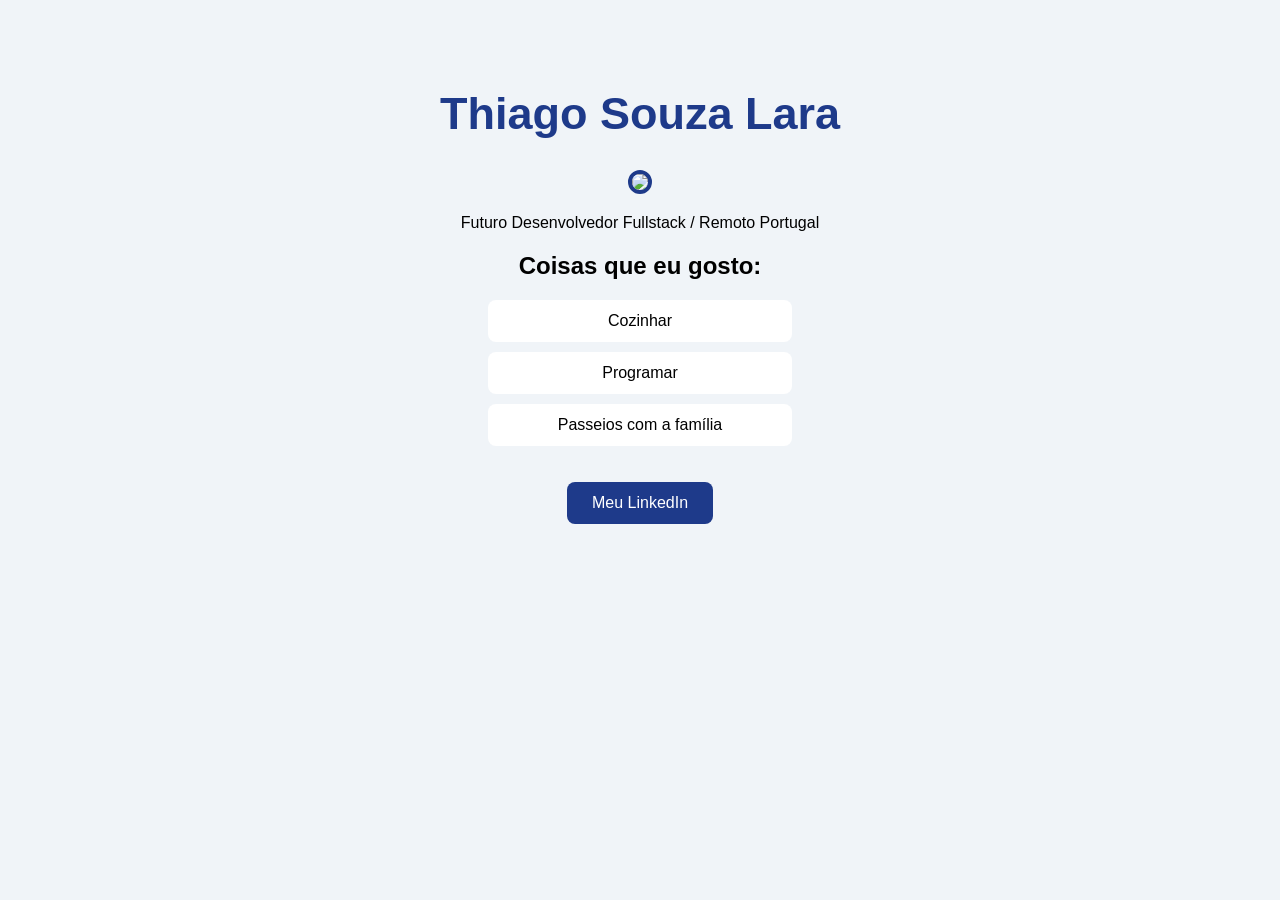
==== index.html @ c408b336 "Rename cartaodevisita.html to index.html" ====
<!DOCTYPE html>
<html lang="pt-BR">
<head>
    <meta charset="UTF-8">
    <meta name="viewport" content="width=device-width, initial-scale=1.0">
    <title>Thiago Souza Lara</title>
    <link rel="stylesheet" href="style.css">
</head>
<body>
    <h1>Thiago Souza Lara</h1>
    <img src="FotodoThiago.jfif" width="150" >
    <p>Futuro Desenvolvedor Fullstack / Remoto Portugal</p>
    <h2>Coisas que eu gosto:</h2>
    <ul>
        <li>Cozinhar</li>
        <li>Programar</li>
        <li>Passeios com a família</li>
    </ul>
    
    <a href="https://linkedin.com/in/thiago-souza-lara-dev">Meu LinkedIn</a>

    
    
</body>
</html>
---- style.css ----
body {
    background-color: #f0f4f8; /* Fundo cinza claro, cor de site chique*/
    font-family: arial, sans-serif; /*Letra mais moderna*/
    text-align : center ; /*Letra mais moderna*/
    padding-top: 50px; /* Empurra tudo um pouco para baixo */
}

h1 {
    color: #1E3A8A; /*Azul escuro igual  banco */
    font-size: 45px; /*Letra grande*/
}

img {
    border-radius: 50%; /*TRANSFORMA SUA FOTO EM CIRCULO*/
    width: 150px; /* Tamanho fixo*/
    border: 4px solid #1E3A8A; /* Borda azul */
}

ul {
    list-style: none; /* Tira as bolinhas da lista*/
    padding: 0;
}

li {
    background-color: white; /* Fundo branco em cada item*/
    margin: 10px auto; /* Espaço entre os itens*/
    padding: 12px;
    width: 280px;/* Largura dos cards*/
    border-radius: 8px; /* Cantos arrendodados */
    box-shadow: 0 2px 5px rgba(0,0,0,0,1); /* Sombra = 3D */
}
 a {
    background-color: #1E3A8A; /*Botão azul*/
    color: white; /* letra branca*/
    padding: 12px 25px;
    text-decoration: none; /* Tira o sublinhado*/
    border-radius: 8px;
    display: inline-block; /* faz virar botão */
    margin-top:  20px;
 }
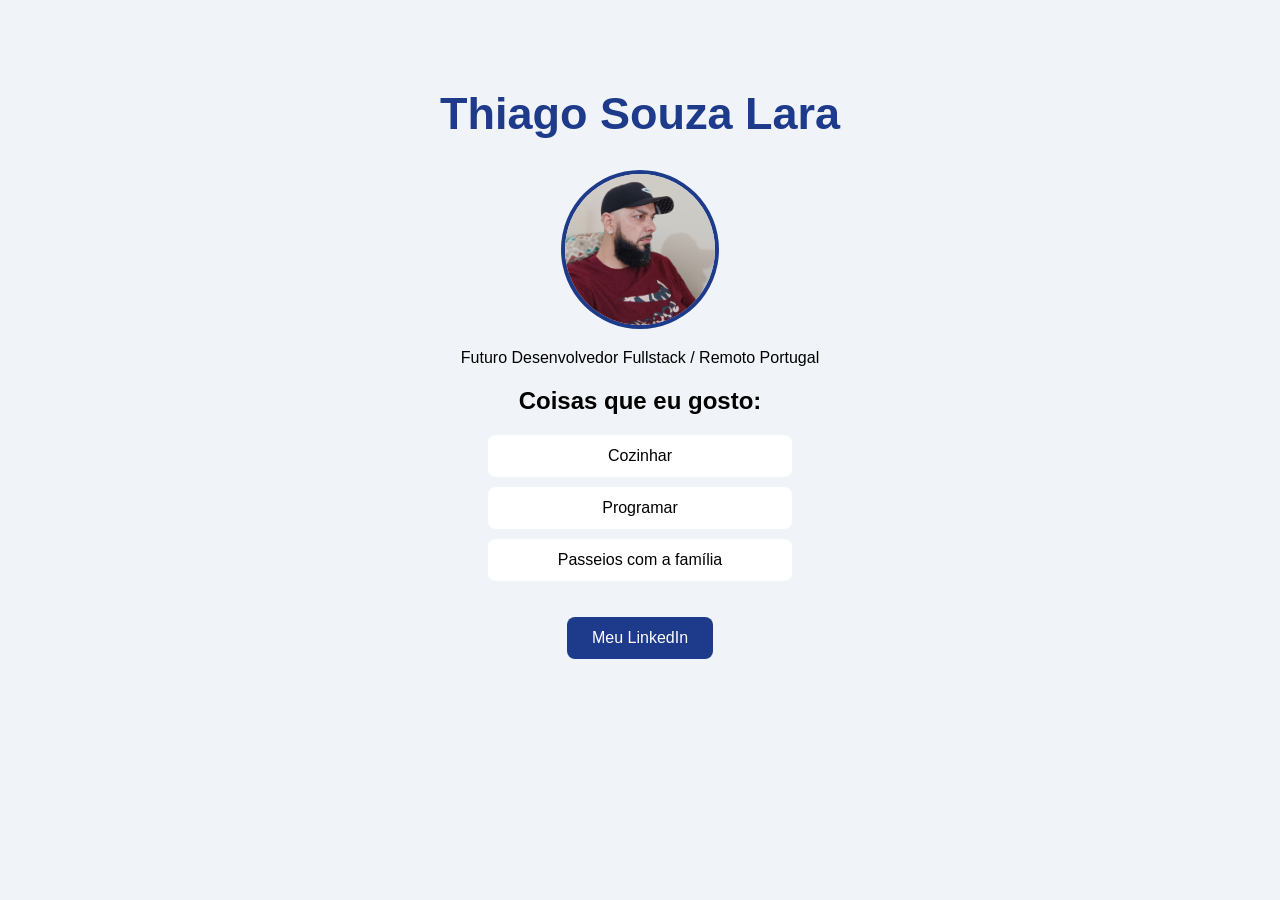
==== commit 8c2606b2: "Update index.html" ====
--- a/index.html
+++ b/index.html
@@ -8,7 +8,7 @@
 </head>
 <body>
     <h1>Thiago Souza Lara</h1>
-    <img src="FotodoThiago.jfif" width="150" >
+    <img src="Foto.jpg.jpg" alt="Thiago" width="150" >
     <p>Futuro Desenvolvedor Fullstack / Remoto Portugal</p>
     <h2>Coisas que eu gosto:</h2>
     <ul>
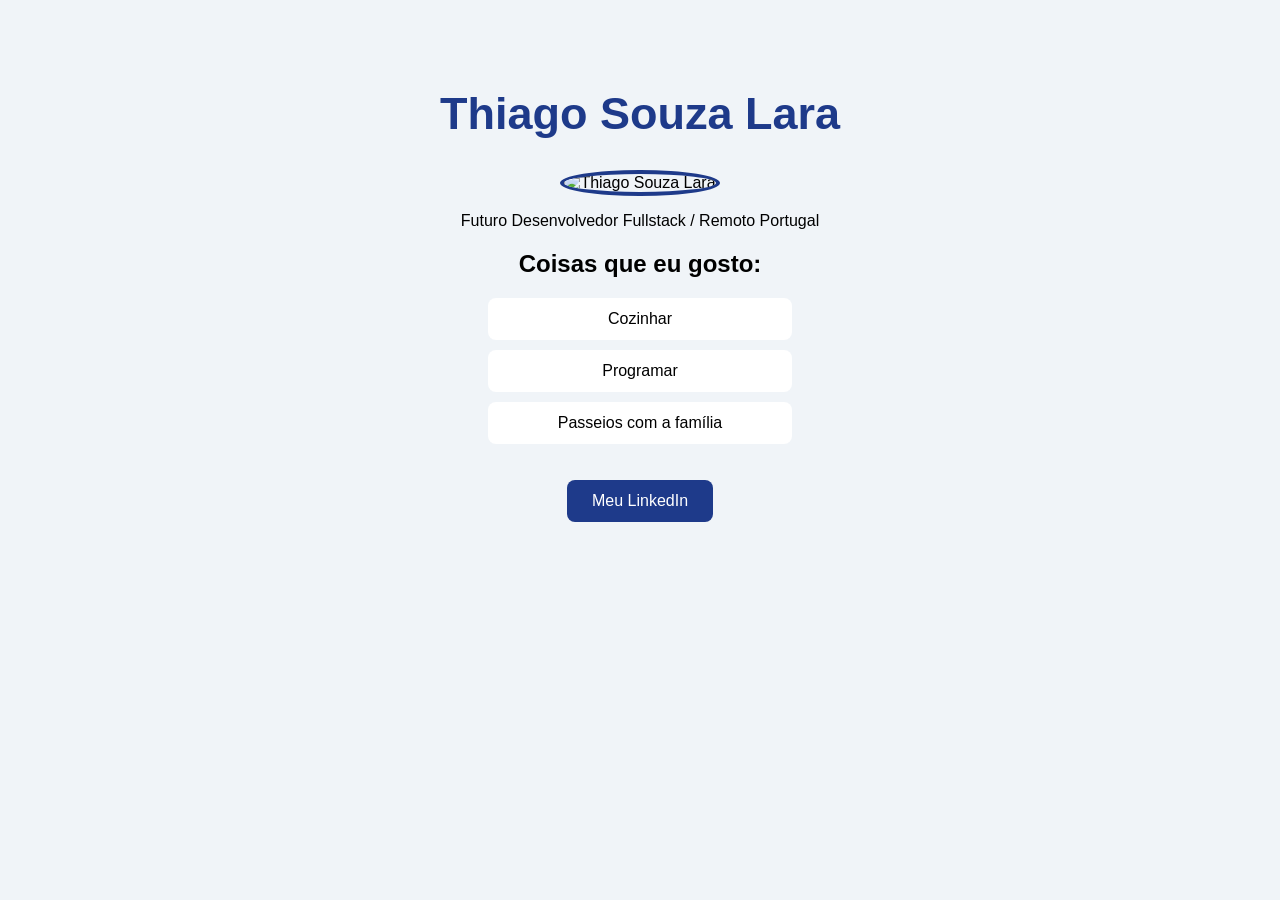
==== commit 67e265d3: "Fix image source in index.html Updated image source and corrected file extension." ====
--- a/index.html
+++ b/index.html
@@ -8,7 +8,7 @@
 </head>
 <body>
     <h1>Thiago Souza Lara</h1>
-    <img src="Foto.jpg.jpg" alt="Thiago" width="150" >
+    <img src="Foto.jpg" alt="Thiago Souza Lara" width="150" >
     <p>Futuro Desenvolvedor Fullstack / Remoto Portugal</p>
     <h2>Coisas que eu gosto:</h2>
     <ul>
